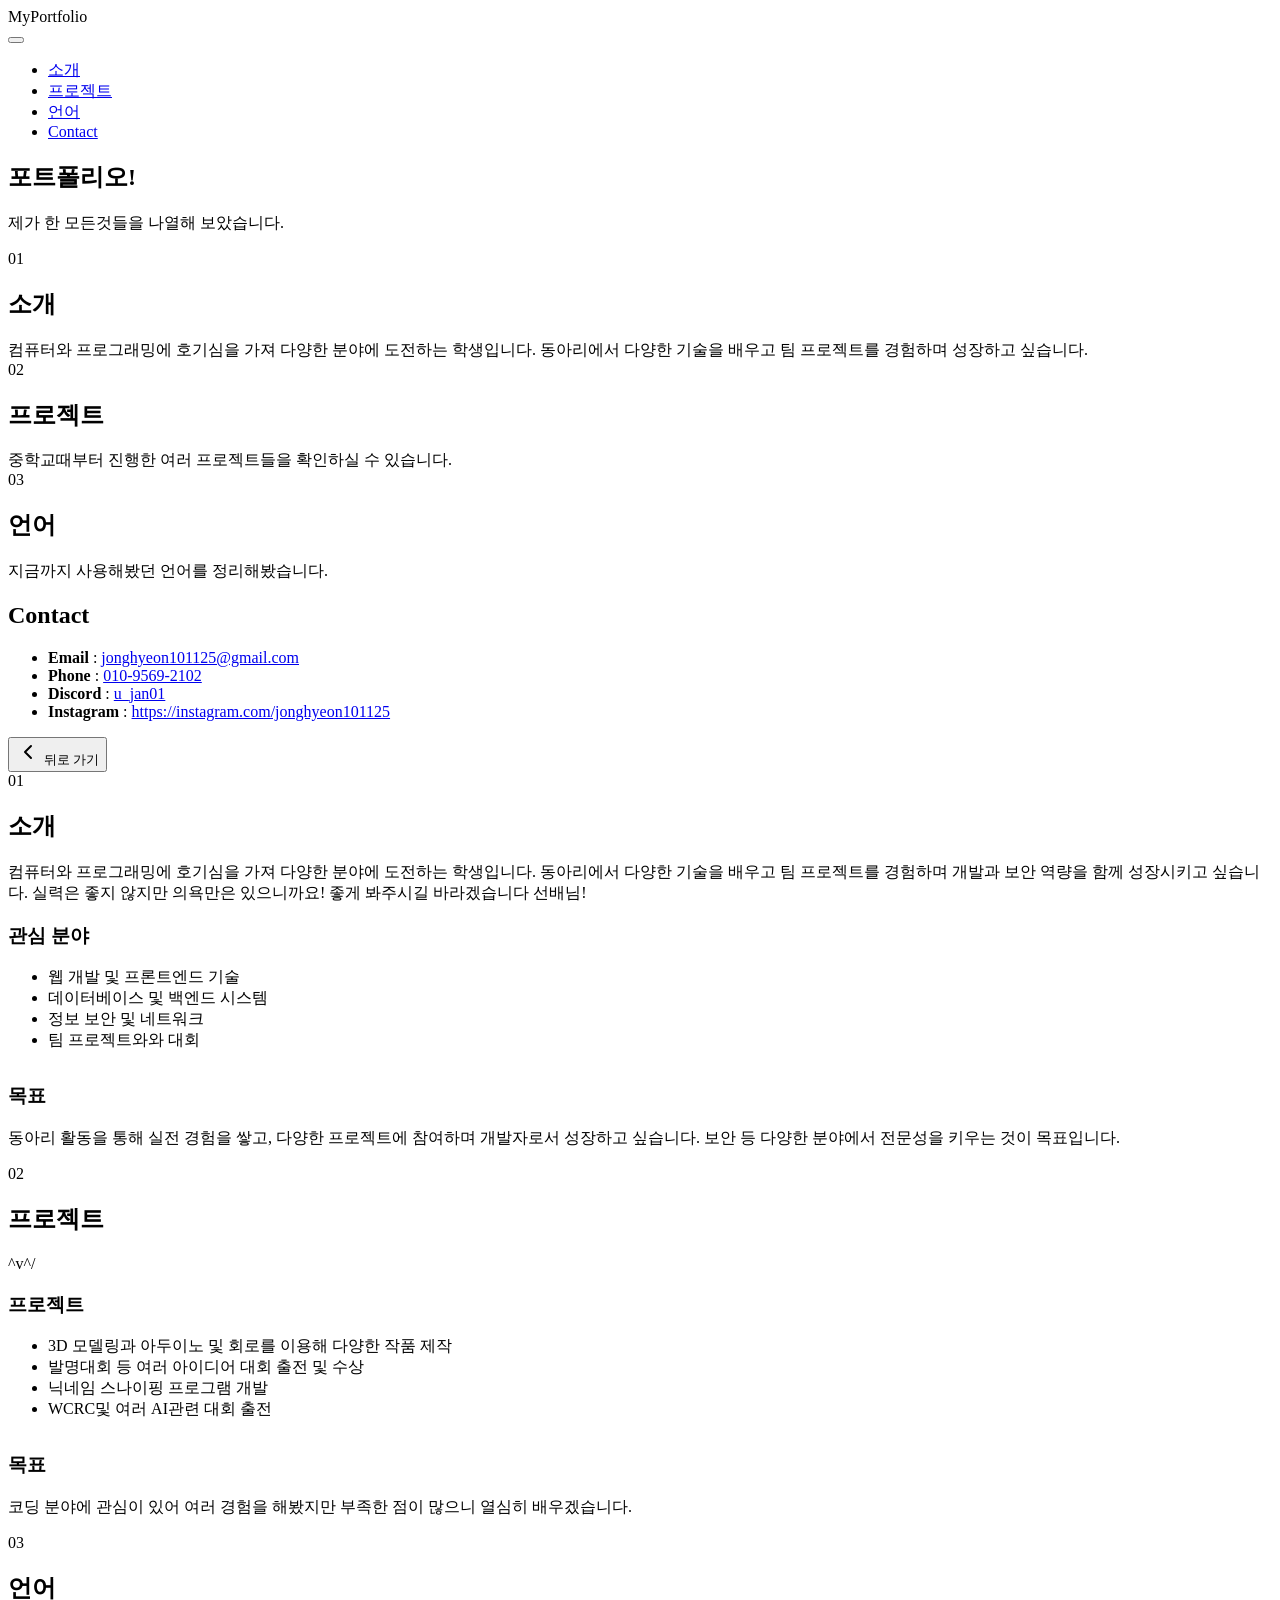
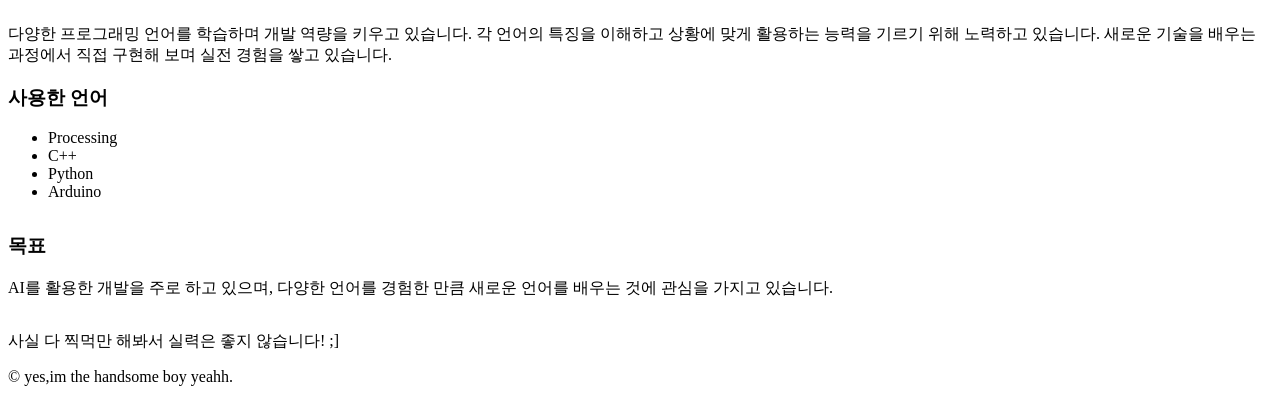
==== index.html @ 318a5172 "Add files via upload" ====
<!DOCTYPE html>
<html lang="ko">
  <head>
    <meta charset="UTF-8" />
    <meta name="viewport" content="width=device-width, initial-scale=1.0" />
    <base href="/club_portfolio/" />
    <title>포트폴리오</title>
    <link rel="stylesheet" href="styles.css" />
  </head>
  <body>
      <header class="site-header">
      <div class="container header-inner">
        <div class="logo">My<span>Portfolio</span></div>
        <nav class="nav">
          <button class="nav-toggle" aria-label="메뉴 열기/닫기">
            <span></span>
            <span></span>
            <span></span>
          </button>
          <ul class="nav-list">
            <li><a href="#about">소개</a></li>
            <li><a href="#projects">프로젝트</a></li>
            <li><a href="#language">언어</a></li>
            <li><a href="#contact">Contact</a></li>
          </ul>
        </nav>
      </div>
    </header>

    <main id="main-content">
      <section class="hero">
        <div class="container hero-inner">
          <div>
            <h1 class="hero-title">
              <span class="accent">포트폴리오!</span>
            </h1>
            <p class="hero-text">제가 한 모든것들을 나열해 보았습니다.</p>
          </div>
        </div>
      </section>

      <section id="about" class="section">
        <div class="container">
          <div class="section-panel section-panel--about">
            <div class="section-label">
              <span class="section-label-number">01</span>
              <div class="section-label-content">
                <!-- 아래 <h2> 태그의 "소개" 텍스트를 원하는 제목으로 바꾸세요! -->
                <h2 class="section-title" data-type="about">소개</h2>
                
                <!-- 아래 영역에 여러 문구를 넣을 수 있습니다. 원하는 만큼 <span class="section-subtitle-item"> 태그를 추가하세요. -->
                <div class="section-subtitle-container">
                  <span class="section-subtitle-item">컴퓨터와 프로그래밍에 호기심을 가져 다양한 분야에 도전하는 학생입니다.    </span>
                  <span class="section-subtitle-item">동아리에서 다양한 기술을 배우고 팀 프로젝트를 경험하며 성장하고 싶습니다.</span>
                  <!-- 여기에 추가 문구를 넣으려면 위 줄을 복사해서 내용을 바꾸세요 -->
                </div>
              </div>
            </div>
          </div>
        </div>
      </section>

      <section id="projects" class="section alt">
        <div class="container">
          <div class="section-panel section-panel--projects">
            <div class="section-label">
              <span class="section-label-number">02</span>
              <div class="section-label-content">
                <!-- 아래 <h2> 태그의 "프로젝트" 텍스트를 원하는 제목으로 바꾸세요! -->
                <h2 class="section-title" data-type="projects">프로젝트</h2>
                
                <!-- 아래 영역에 프로젝트 관련 여러 문구를 넣을 수 있습니다. -->
                <div class="section-subtitle-container">
                  <span class="section-subtitle-item">중학교때부터 진행한 여러 프로젝트들을 확인하실 수 있습니다.</span>  
                </div>
              </div>
            </div>
            <div id="projects-grid" class="cards-grid">
              <!-- Firebase에서 로드된 데이터가 여기에 표시됩니다. -->
            </div>
          </div>
        </div>
      </section>

      <section id="language" class="section">
        <div class="container">
          <div class="section-panel section-panel--language">
            <div class="section-label">
              <span class="section-label-number">03</span>
              <div class="section-label-content">
                <h2 class="section-title" data-type="language">언어</h2>
                
                <div class="section-subtitle-container">
                  <span class="section-subtitle-item">지금까지 사용해봤던 언어를 정리해봤습니다.</span>
                </div>
              </div>
            </div>
          </div>
        </div>
      </section>

      <!-- 연락처 섹션: 이 부분에서 이메일, 전화번호, 디스코드 주소를 수정할 수 있습니다. -->
      <section id="contact" class="section alt">
        <div class="container">
          <h2 class="section-title">Contact</h2>
          <ul class="contact-list">
            <li>
              <strong>Email</strong> :
              <!-- "mailto:" 뒤에 본인의 이메일 주소를 입력하세요. -->
              <a href="mailto:jonghyeon101125@gmail.com">jonghyeon101125@gmail.com</a>
            </li>
            <li>
              <strong>Phone</strong> :
              <!-- "tel:" 뒤에 본인의 전화번호를 입력하세요 (예: 010-1234-5678) -->
              <a href="tel:010-0000-0000">010-9569-2102</a>
            </li>
            <li>
              <strong>Discord</strong> :
              <!-- "href=" 뒤에 본인의 디스코드 사용자 링크를, <a> 태그 사이에 사용자 이름을 적으세요. -->
              <a href="https://discord.com/users/" target="_blank" rel="noopener noreferrer">u_jan01</a>
            </li>
            <li>
              <strong>Instagram</strong> :
              <!-- "href=" 뒤에 본인의 인스타그램 링크를 입력하세요. -->
              <a href="https://www.instagram.com/" target="_blank" rel="noopener noreferrer">https://instagram.com/jonghyeon101125</a>
            </li>
          </ul>
        </div>
      </section>
    </main>

    <!-- 상세 화면 (Detail View) -->
    <div id="detail-view" class="detail-view hidden">
      <div class="container">
        <button id="back-to-main" class="back-btn">
          <svg xmlns="http://www.w3.org/2000/svg" width="24" height="24" viewBox="0 0 24 24" fill="none" stroke="currentColor" stroke-width="2" stroke-linecap="round" stroke-linejoin="round"><path d="m15 18-6-6 6-6"/></svg>
          뒤로 가기
        </button>
        
        <div id="about-detail" class="detail-content hidden">
          <div class="section-label">
            <span class="section-label-number">01</span>
            <h2 class="section-title">소개</h2>
          </div>
          <div class="detail-card">
            <p class="detail-text">
컴퓨터와 프로그래밍에 호기심을 가져 다양한 분야에 도전하는 학생입니다. 
동아리에서 다양한 기술을 배우고 팀 프로젝트를 경험하며 개발과 보안 역량을 함께 성장시키고 싶습니다.
실력은 좋지 않지만 의욕만은 있으니까요! 좋게 봐주시길 바라겠습니다 선배님!
            </p>
            <div class="detail-info">
              <h3>관심 분야</h3>
              <ul>
                <li>웹 개발 및 프론트엔드 기술</li>
                <li>데이터베이스 및 백엔드 시스템</li>
                <li>정보 보안 및 네트워크</li>
                <li>팀 프로젝트와와 대회</li>
              </ul>
              <h3 style="margin-top: 2rem;">목표</h3>
              <p>동아리 활동을 통해 실전 경험을 쌓고, 다양한 프로젝트에 참여하며 개발자로서 성장하고 싶습니다.
보안 등 다양한 분야에서 전문성을 키우는 것이 목표입니다.</p>
            </div>
          </div>
        </div>

        <div id="projects-detail" class="detail-content hidden">
          <div class="section-label">
            <span class="section-label-number">02</span>
            <h2 class="section-title">프로젝트</h2>
          </div>
          
          <div class="detail-card">
            <p class="detail-text">
^v^/
            </p>
            <div class="detail-info">
              <h3>프로젝트</h3>
              <ul>
                <li>3D 모델링과 아두이노 및 회로를 이용해 다양한 작품 제작</li>
                <li>발명대회 등 여러 아이디어 대회 출전 및 수상</li>
                <li>닉네임 스나이핑 프로그램 개발</li>
                <li>WCRC및 여러 AI관련 대회 출전</li>
              </ul>
              <h3 style="margin-top: 2rem;">목표</h3>
              <p>코딩 분야에 관심이 있어 여러 경험을 해봤지만 부족한 점이 많으니 열심히 배우겠습니다.</p>
            </div>
          </div>

          <!-- Firebase에서 로드된 개별 프로젝트 카드들이 여기에 표시됩니다. -->
          <div id="projects-detail-grid" class="cards-grid">
            <!-- JS로 채워짐 -->
          </div>
        </div>

        <div id="language-detail" class="detail-content hidden">
          <div class="section-label">
            <span class="section-label-number">03</span>
            <h2 class="section-title">언어</h2>
          </div>

          <div class="detail-card">
            <p class="detail-text">
다양한 프로그래밍 언어를 학습하며 개발 역량을 키우고 있습니다.
각 언어의 특징을 이해하고 상황에 맞게 활용하는 능력을 기르기 위해 노력하고 있습니다.
새로운 기술을 배우는 과정에서 직접 구현해 보며 실전 경험을 쌓고 있습니다.
            </p>
            <div class="detail-info">
              <h3>사용한 언어</h3>
              <ul>
                <li>Processing</li>
                <li>C++</li>
                <li>Python</li>
                <li>Arduino</li>
              </ul>
              <h3 style="margin-top: 2rem;">목표</h3>
              <p>AI를 활용한 개발을 주로 하고 있으며, 다양한 언어를 경험한 만큼 새로운 언어를 배우는 것에 관심을 가지고 있습니다.</p>
            </div>

            <!-- Firebase에서 로드된 언어 정보(배지 등)가 여기에 표시됩니다. -->
            <div id="language-detail-container" style="margin-top: 2rem;">
              <!-- JS로 채워짐 -->
            </div>

            <!-- 아래는 사용자가 요청한 희미한 문구입니다. styles.css의 .detail-faint-text 클래스에서 스타일을 수정할 수 있습니다. -->
            <p class="detail-faint-text">
사실 다 찍먹만 해봐서 실력은 좋지 않습니다! ;]
            </p>
          </div>
        </div>
      </div>
    </div>

    <footer class="site-footer">
      <div class="container footer-inner">
        <span>© </span>yes,im the handsome boy yeahh.</span>
      </div>
    </footer>

    <!-- Firebase + Firestore를 사용하는 메인 스크립트 (ES Module) -->
    <script type="module" src="app.js"></script>
  </body>
</html>
---- styles.css ----
:root {
  --bg: #000000;
  --content-offset: -10vw;
  --bg-alt: #101217;
  --card-bg: rgba(17, 19, 23, 0.96);
  --accent: #9ca3af;
  --accent-soft: rgba(156, 163, 175, 0.15);
  --accent-strong: #e5e7eb;
  --text: #f3f4f6;
  --muted: #9ca3af;
  --border-subtle: rgba(148, 163, 184, 0.4);
  --radius-lg: 18px;
  --radius-full: 999px;
  --shadow-soft: 0 24px 60px rgba(15, 23, 42, 0.9); 
}

*,
*::before,
*::after {
  box-sizing: border-box;
}

html,
body {
  margin: 0;
  padding: 0;
  font-family: system-ui, -apple-system, BlinkMacSystemFont, "Segoe UI", sans-serif;
  font-size: 20px;
  line-height: 1.8;
  background: var(--bg);
  color: var(--text);
  scroll-behavior: smooth;
}

body {
  min-height: 100vh;
}

.container {
  width: 100%;
  max-width: 1120px;
  margin: 0 auto;
  padding: 0 1.5rem;
}

.site-header {
  position: sticky;
  top: 0;
  z-index: 20;
  backdrop-filter: blur(16px);
  background: linear-gradient(to bottom, rgba(3, 7, 18, 0.95), rgba(3, 7, 18, 0.65));
  border-bottom: 1px solid rgba(148, 163, 184, 0.35);
}

.header-inner {
  display: flex;
  align-items: center;
  justify-content: space-between;
  height: 64px;
}

.logo {
  font-weight: 700;
  letter-spacing: 0.08em;
  text-transform: uppercase;
  font-size: 0.9rem;
  color: var(--muted);
}

.logo span {
  color: var(--accent-strong);
}

.nav-list {
  list-style: none;
  display: flex;
  gap: 1.5rem;
  margin: 0;
  padding: 0;
}

.nav-list a {
  text-decoration: none;
  color: var(--muted);
  font-size: 0.9rem;
  letter-spacing: 0.08em;
  text-transform: uppercase;
  padding-bottom: 4px;
  border-bottom: 2px solid transparent;
  transition: color 0.2s ease, border-color 0.2s ease;
}

.nav-list a:hover {
  color: var(--accent-strong);
  border-color: var(--accent-strong);
}

.nav-toggle {
  display: none;
  flex-direction: column;
  justify-content: center;
  align-items: center;
  gap: 4px; /* 작대기 사이 간격 */
  width: 44px;
  height: 44px;
  background: transparent;
  border: 1px solid var(--border-subtle);
  border-radius: 50%;
  padding: 0;
  cursor: pointer;
  transition: all 0.2s ease;
  overflow: hidden; /* 밖으로 튀어나오지 않게 */
}

.nav-toggle:hover {
  background-color: rgba(255, 255, 255, 0.1);
  border-color: var(--accent-strong);
}

.nav-toggle span {
  display: block;
  width: 22px; /* 길이를 살짝 키움 */
  height: 2px;
  background: var(--text);
  border-radius: 2px;
  margin: 0;
}

.hero {
  padding: 4.5rem 0 3.5rem;
}

.hero-inner {
  display: grid;
  grid-template-columns: minmax(0, 1.1fr);
  gap: 3.5rem;
  justify-items: start;
  text-align: left;
}

.hero-subtitle {
  text-transform: uppercase;
  letter-spacing: 0.18em;
  font-size: 0.8rem;
  color: var(--muted);
  margin: 0 0 0.75rem;
}

.hero-title {
  font-size: clamp(2.8rem, 6vw, 3.6rem);
  line-height: 1.3;
  margin: 0 0 1.6rem;
}

.accent {
  background: linear-gradient(120deg, #e5e7eb, #9ca3af, #6b7280);
  -webkit-background-clip: text;
  background-clip: text;
  color: transparent;
}

.hero-text {
  max-width: 36rem;
  color: var(--muted);
  font-size: 0.98rem;
  line-height: 1.7;
  margin: 0 auto;
  white-space: pre-wrap;
}

.hero-actions {
  display: flex;
  flex-wrap: wrap;
  gap: 0.75rem;
  margin-top: 1.75rem;
}

.btn {
  display: inline-flex;
  align-items: center;
  justify-content: center;
  padding: 0.7rem 1.4rem;
  border-radius: var(--radius-full);
  font-size: 0.9rem;
  font-weight: 500;
  letter-spacing: 0.06em;
  text-transform: uppercase;
  border: 1px solid transparent;
  cursor: pointer;
  text-decoration: none;
}

.btn.primary {
  background: radial-gradient(circle at top left, #e5e7eb, #6b7280);
  color: #f9fafb;
  box-shadow: none;
}

.btn.primary:hover {
  filter: brightness(1.03);
}

.btn.ghost {
  background: rgba(15, 23, 42, 0.9);
  border-color: var(--border-subtle);
  color: var(--text);
}

.btn.ghost:hover {
  border-color: var(--accent);
}

.section {
  padding: 3.5rem 0;
}

.section.alt {
  background: transparent;
}

.section-intro {
  margin: 0 0 2rem;
  color: var(--muted);
  max-width: 32rem;
  font-size: 0.95rem;
  border-bottom: 1px solid var(--border-subtle);
  padding-bottom: 1rem;
}

.section-panel {
  max-width: 760px;
  margin: 0 auto;
  padding: 2.25rem 0;
}

.section-panel--projects {
  margin-top: 1rem;
}

.hidden {
  display: none !important;
}

/* 상세 화면 스타일 */
.detail-view {
  padding: 4rem 0;
  min-height: calc(100vh - 128px);
  background: var(--bg);
}

.back-btn {
  display: inline-flex;
  align-items: center;
  gap: 0.5rem;
  background: transparent;
  border: none;
  color: var(--muted);
  font-size: 1rem;
  cursor: pointer;
  padding: 0.5rem 0;
  margin-bottom: 2rem;
  transition: color 0.2s ease;
}

.back-btn:hover {
  color: var(--accent-strong);
}

.detail-content {
  animation: fadeIn 0.4s ease-out;
}

@keyframes fadeIn {
  from { opacity: 0; transform: translateY(20px); }
  to { opacity: 1; transform: translateY(0); }
}

.detail-card {
  background: var(--card-bg);
  border: 1px solid var(--border-subtle);
  border-radius: var(--radius-lg);
  padding: 2.5rem;
  margin-top: 2rem;
  box-shadow: var(--shadow-soft);
}

.detail-text {
  font-size: 1.1rem;
  line-height: 1.8;
  color: var(--text);
  margin-bottom: 2rem;
  white-space: pre-wrap;
}

.detail-info h3 {
  font-size: 1.3rem;
  color: var(--accent-strong);
  margin-bottom: 1rem;
}

.detail-info ul {
  list-style: none;
  padding: 0;
}

.detail-info li {
  color: var(--muted);
  margin-bottom: 0.5rem;
  padding-left: 1.2rem;
  position: relative;
}

.detail-info li::before {
  content: "•";
  position: absolute;
  left: 0;
  color: var(--accent);
}

.btn-sm {
  padding: 0.4rem 1rem;
  font-size: 0.8rem;
  margin-top: 1rem;
}

/* 희미하고 작은 문구 스타일 (직접 수정 가능) */
.detail-faint-text {
  font-size: 0.8rem;
  opacity: 0.4;
  color: var(--muted);
  margin-top: 2.4rem;
  text-align: center;
  font-style: italic;
  white-space: pre-wrap;
}

/* ---------------------------------------------------------
   섹션 레이블 및 타이틀 스타일
--------------------------------------------------------- */
.section-label {
  position: relative;
  display: flex;
  flex-direction: column;
  align-items: flex-start;
}

.section-label-number {
  position: absolute;
  top: -2.5rem;
  left: -1rem;
  font-size: clamp(5rem, 15vw, 8rem);
  font-weight: 800;
  letter-spacing: -0.02em;
  color: rgba(148, 163, 184, 0.06);
  z-index: 0;
  line-height: 1;
  pointer-events: none;
  user-select: none;
}

.section-label-content {
  position: relative;
  z-index: 1;
  padding-top: 1rem;
  width: 100%;
}

.section-title {
  font-size: 2rem;
  font-weight: 700;
  margin-bottom: 1rem;
  cursor: pointer;
  transition: color 0.2s ease;
  display: inline-block;
}

.section-title:hover {
  color: var(--accent-strong);
}

/* 타이틀 아래 여러 문구를 넣을 수 있는 서브타이틀 스타일 */
.section-subtitle-item {
  display: block;
  font-size: 0.95rem;
  color: var(--muted);
  margin-bottom: 0.3rem;
  line-height: 1.5;
  white-space: pre-wrap;
}

.detail-info p {
  white-space: pre-wrap;
}

/* ---------------------------------------------------------
   모바일 대응 (768px 이하)
--------------------------------------------------------- */
@media (max-width: 768px) {
  .detail-card {
    padding: 1.5rem;
  }

  .section-label {
    align-items: center;
    text-align: center;
  }

  .section-label-number {
    left: 50%;
    transform: translateX(-50%);
    top: -2rem;
  }

  .section-label-content {
    padding-top: 2rem;
  }

  .header-inner {
    height: 60px;
  }

  .nav-toggle {
    display: flex;
  }

  .nav-list {
    position: absolute;
    top: 60px;
    right: 0.75rem;
    flex-direction: column;
    padding: 0.75rem 0.9rem;
    border-radius: 1rem;
    border: 1px solid rgba(148, 163, 184, 0.5);
    background: rgba(15, 23, 42, 0.98);
    box-shadow: 0 18px 40px rgba(15, 23, 42, 0.85);
    transform-origin: top right;
    transform: scale(0.9);
    opacity: 0;
    pointer-events: none;
    transition: opacity 0.16s ease, transform 0.16s ease;
  }

  .nav-list.open {
    opacity: 1;
    transform: scale(1);
    pointer-events: auto;
  }

  .hero {
    padding-top: 3.2rem;
  }
}

/* ---------------------------------------------------------
   데스크탑 대응 (769px 이상)
--------------------------------------------------------- */
@media (min-width: 769px) {
  .hero-inner > div {
    margin-left: var(--content-offset);
  }

  .section-panel--about,
  .section-panel--projects,
  .section-panel--language {
    margin-left: var(--content-offset);
    margin-right: auto;
  }
}

/* ---------------------------------------------------------
   카드 그리드 스타일
--------------------------------------------------------- */
.cards-grid {
  display: grid;
  grid-template-columns: repeat(auto-fit, minmax(260px, 1fr));
  gap: 1.4rem;
}

.card {
  position: relative;
  padding: 1.3rem 1.3rem 1.2rem;
  border-radius: var(--radius-lg);
  background: radial-gradient(circle at top left, rgba(148, 163, 184, 0.13), transparent 55%),
    var(--card-bg);
  border: 1px solid rgba(148, 163, 184, 0.25);
  box-shadow: var(--shadow-soft);
  overflow: hidden;
}

.card::before {
  content: "";
  position: absolute;
  inset: -40%;
  opacity: 0;
  background: conic-gradient(
    from 120deg,
    rgba(129, 140, 248, 0.6),
    rgba(244, 114, 182, 0.2),
    transparent 60%,
    rgba(56, 189, 248, 0.4)
  );
  transition: opacity 0.35s ease;
  z-index: -1;
}

.card:hover::before {
  opacity: 1;
}

.card-title {
  font-size: 1.05rem;
  margin: 0 0 0.35rem;
}

.card-meta {
  font-size: 0.78rem;
  text-transform: uppercase;
  letter-spacing: 0.14em;
  color: var(--muted);
  margin-bottom: 0.7rem;
}

.card-desc {
  font-size: 0.9rem;
  color: var(--muted);
  margin: 0 0 0.85rem;
  white-space: pre-wrap;
}

.card-kv {
  margin: 0 0 0.85rem;
  display: grid;
  gap: 0.35rem;
}

.card-kv-row {
  display: grid;
  grid-template-columns: 56px 1fr;
  gap: 0.6rem;
  align-items: baseline;
}

.card-kv dt {
  margin: 0;
  color: rgba(156, 163, 175, 0.9);
  font-size: 0.78rem;
  letter-spacing: 0.08em;
  text-transform: uppercase;
}

.card-kv dd {
  margin: 0;
  color: var(--muted);
  font-size: 0.9rem;
}

.card-detail {
  margin: 0 0 0.85rem;
  color: rgba(209, 213, 219, 0.7);
  font-size: 0.9rem;
  line-height: 1.65;
  white-space: pre-wrap;
}

.card-list {
  margin: 0 0 0.85rem;
  padding-left: 1.1rem;
  color: rgba(209, 213, 219, 0.7);
  font-size: 0.9rem;
  line-height: 1.6;
}

.badge-row {
  display: flex;
  flex-wrap: wrap;
  gap: 0.35rem;
  margin-bottom: 0.85rem;
}

.badge {
  font-size: 0.75rem;
  padding: 0.25rem 0.55rem;
  border-radius: 999px;
  border: 1px solid rgba(148, 163, 184, 0.45);
  background: rgba(15, 23, 42, 0.85);
  color: var(--muted);
}

.card-links {
  display: flex;
  gap: 0.7rem;
  font-size: 0.85rem;
}

.card-links a {
  color: var(--accent-strong);
  text-decoration: none;
}

.card-links a:hover {
  text-decoration: underline;
}

.skills-grid {
  display: grid;
  grid-template-columns: repeat(auto-fit, minmax(220px, 1fr));
  gap: 1.2rem;
}

.skill-item {
  border-radius: var(--radius-lg);
  border: 1px solid rgba(148, 163, 184, 0.35);
  background: linear-gradient(to bottom right, rgba(15, 23, 42, 0.9), rgba(17, 24, 39, 1));
  padding: 1rem 1.1rem;
}

.skill-top {
  display: flex;
  justify-content: space-between;
  align-items: baseline;
  margin-bottom: 0.55rem;
}

.skill-name {
  font-size: 0.95rem;
}

.skill-level {
  font-size: 0.78rem;
  text-transform: uppercase;
  letter-spacing: 0.16em;
  color: var(--muted);
}

.skill-bar {
  height: 6px;
  border-radius: 999px;
  background: rgba(30, 64, 175, 0.4);
  overflow: hidden;
}

.skill-bar-fill {
  height: 100%;
  border-radius: 999px;
  background: linear-gradient(90deg, #6366f1, #a855f7, #22d3ee);
}

/* ---------------------------------------------------------
   연락처(Contact) 섹션 스타일
--------------------------------------------------------- */
#contact .container {
  text-align: center;
  display: flex;
  flex-direction: column;
  align-items: center;
  justify-content: center;
}

#contact .section-title {
  width: 100%;
  text-align: center;
  margin-bottom: 2rem;
  display: block;
}

.contact-list {
  list-style: none;
  padding: 0;
  margin: 0;
  display: flex;
  flex-direction: column;
  align-items: center; /* 항목들을 가로 중앙으로 */
  justify-content: center;
  gap: 1rem; /* 간격을 조금 더 넓힘 */
  color: var(--muted);
  font-size: 0.95rem;
  width: 100%;
}

.contact-list li {
  text-align: center;
  width: 100%;
}

.contact-list strong {
  color: var(--accent-strong);
  margin-right: 0.5rem;
}

.contact-list a {
  color: var(--accent-strong);
  text-decoration: none;
}

.contact-list a:hover {
  text-decoration: underline;
}

/* ---------------------------------------------------------
   푸터(Footer) 스타일
--------------------------------------------------------- */
.site-footer {
  border-top: 1px solid rgba(148, 163, 184, 0.4);
  background: rgba(2, 6, 23, 0.98);
}

.footer-inner {
  display: flex;
  align-items: center;
  justify-content: center;
  padding: 1.1rem 1.5rem;
  font-size: 0.8rem;
  color: var(--muted);
  text-align: center;
}
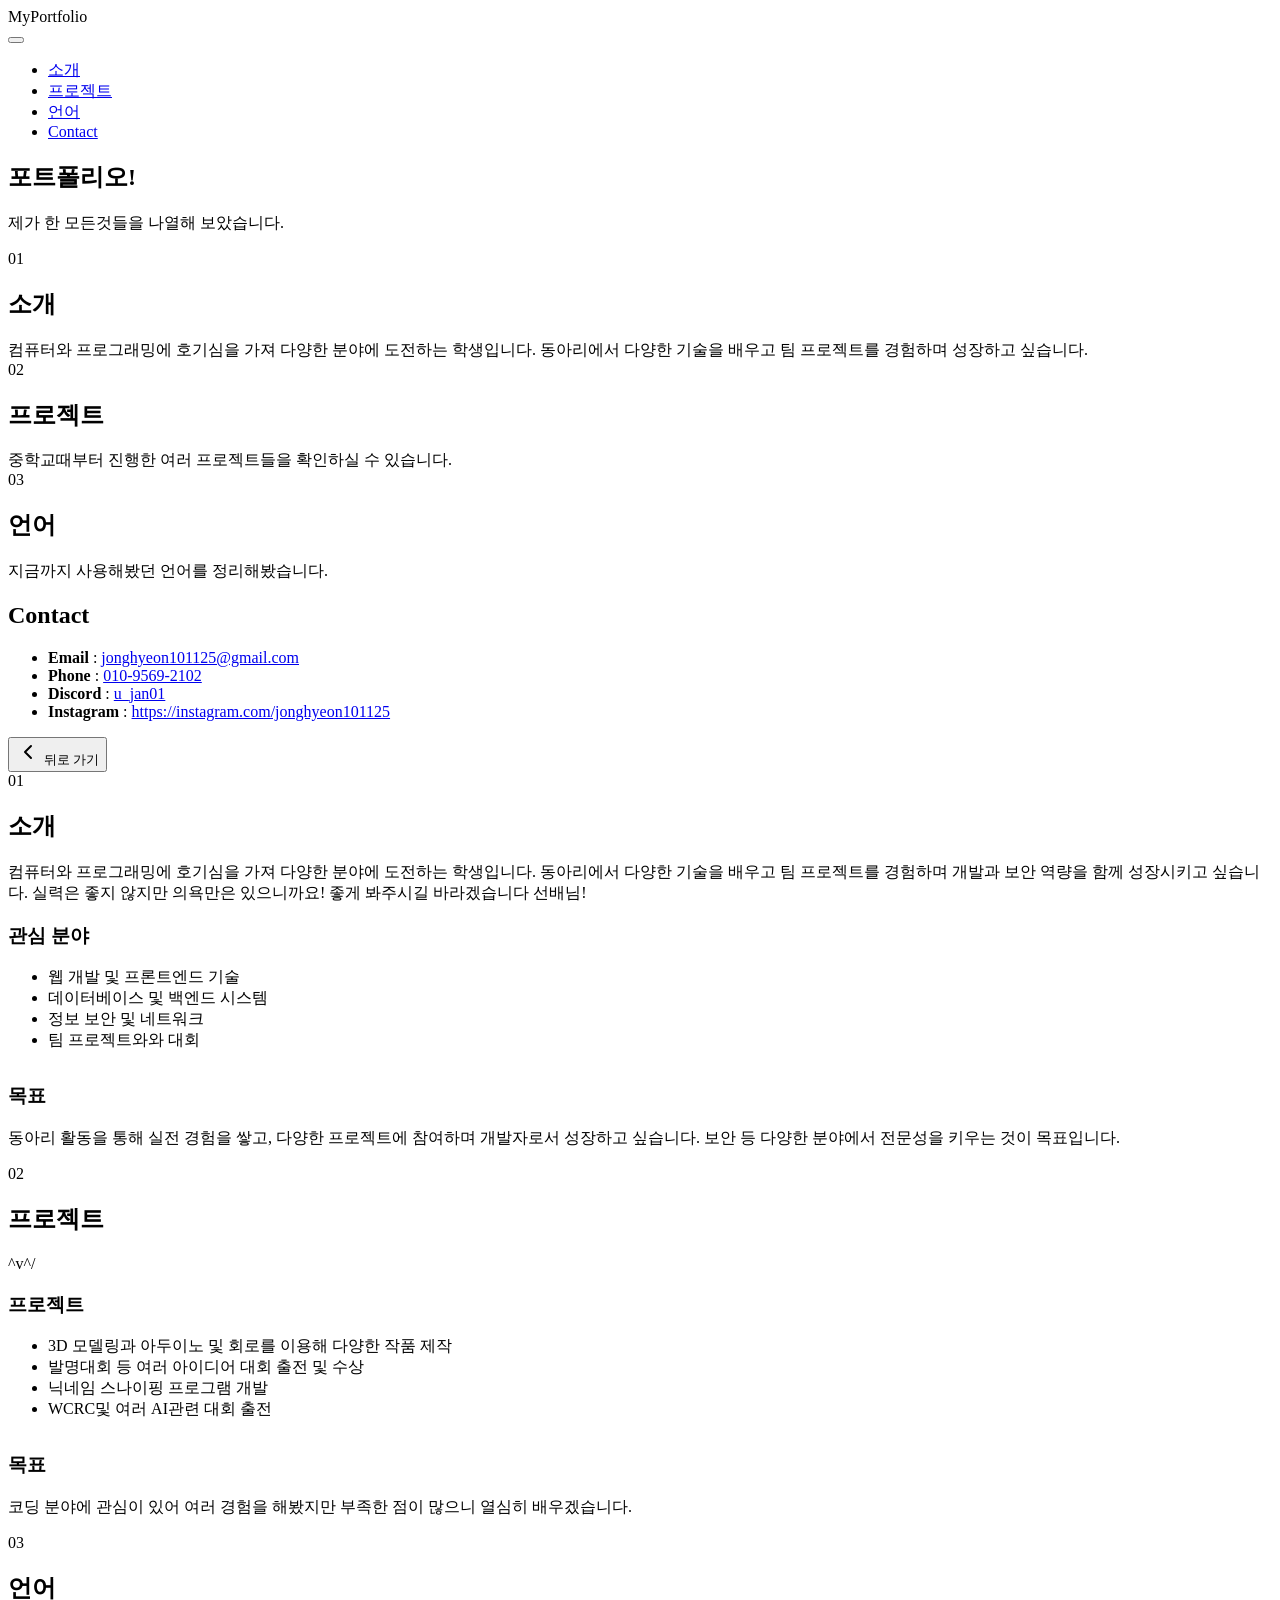
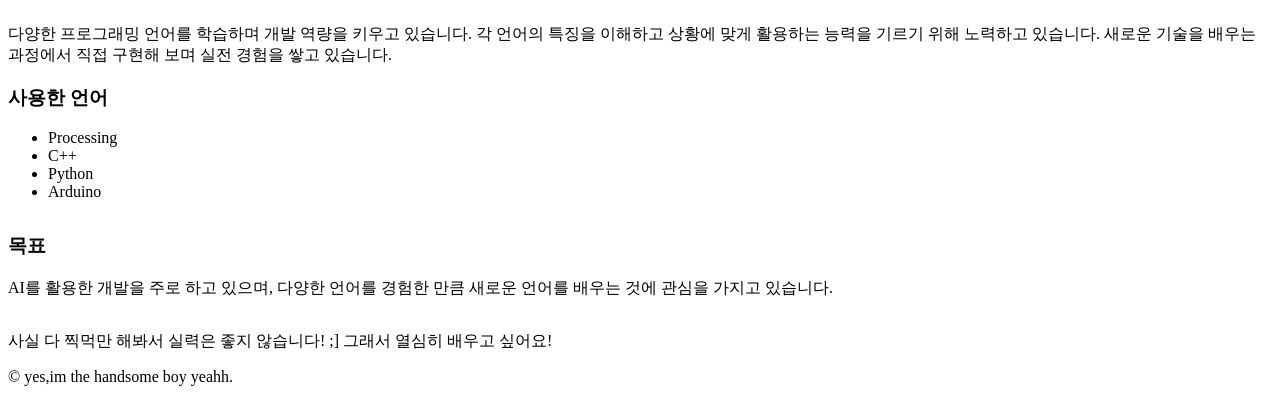
==== commit d8bde5e4: "Add files via upload" ====
--- a/index.html
+++ b/index.html
@@ -224,6 +224,7 @@
             <!-- 아래는 사용자가 요청한 희미한 문구입니다. styles.css의 .detail-faint-text 클래스에서 스타일을 수정할 수 있습니다. -->
             <p class="detail-faint-text">
 사실 다 찍먹만 해봐서 실력은 좋지 않습니다! ;]
+그래서 열심히 배우고 싶어요!
             </p>
           </div>
         </div>
--- a/styles.css
+++ b/styles.css
@@ -325,11 +325,11 @@
 
 /* 희미하고 작은 문구 스타일 (직접 수정 가능) */
 .detail-faint-text {
-  font-size: 0.8rem;
-  opacity: 0.4;
+  font-size: 0.05rem;
+  opacity: 0.3;
   color: var(--muted);
   margin-top: 2.4rem;
-  text-align: center;
+  text-align: left;
   font-style: italic;
   white-space: pre-wrap;
 }
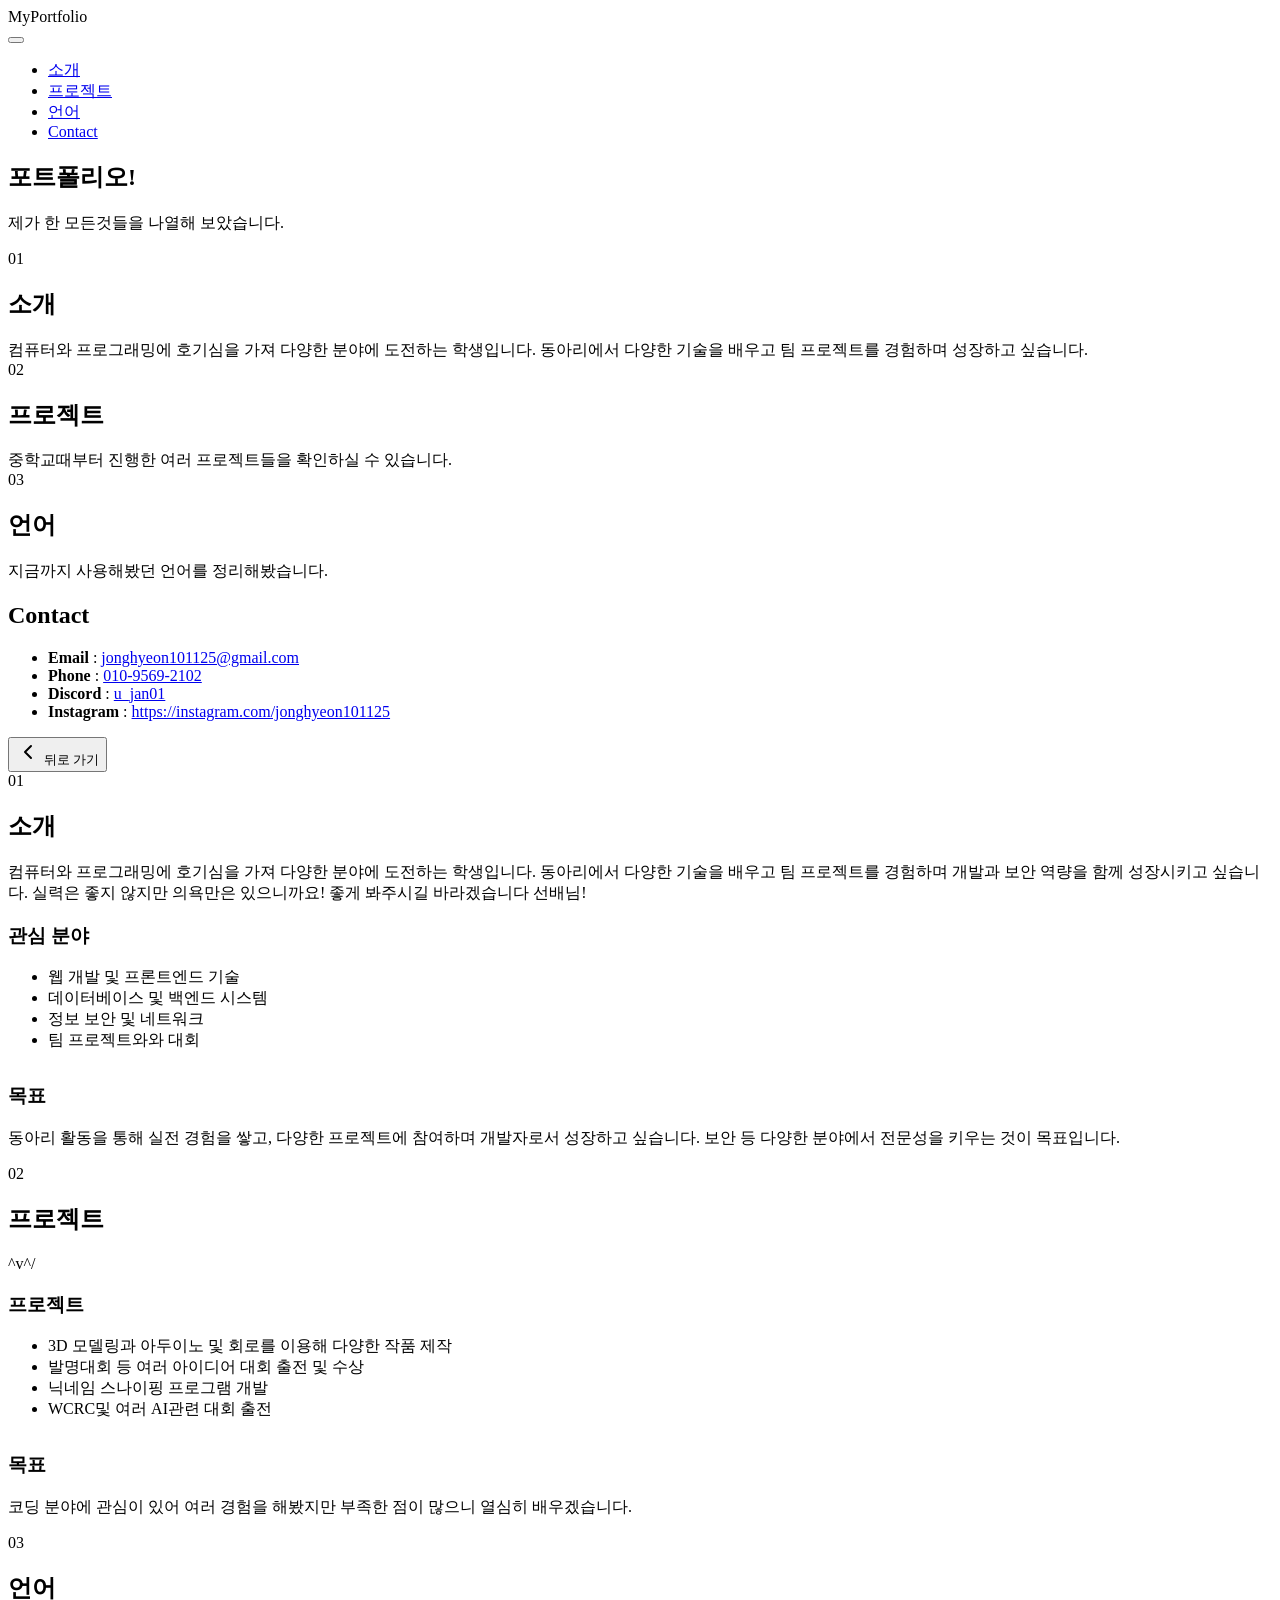
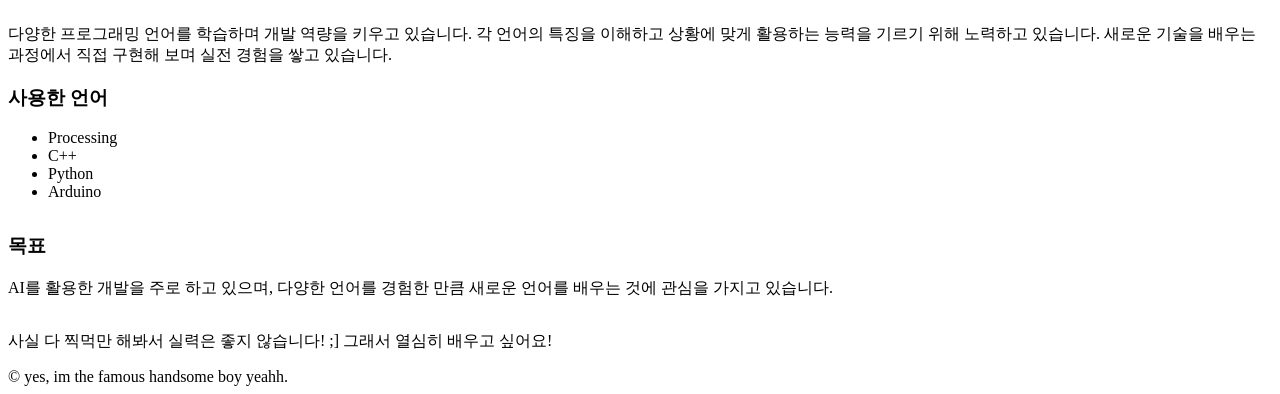
==== commit daa3fcf4: "Add files via upload" ====
--- a/index.html
+++ b/index.html
@@ -233,7 +233,7 @@
 
     <footer class="site-footer">
       <div class="container footer-inner">
-        <span>© </span>yes,im the handsome boy yeahh.</span>
+        <span>© </span> yes, im the famous handsome boy yeahh.</span>
       </div>
     </footer>
 
--- a/styles.css
+++ b/styles.css
@@ -325,11 +325,11 @@
 
 /* 희미하고 작은 문구 스타일 (직접 수정 가능) */
 .detail-faint-text {
-  font-size: 0.05rem;
-  opacity: 0.3;
+  font-size: 0.8rem;    /* 글꼴 크기: 0.8rem 정도로 설정해야 보입니다. */
+  opacity: 0.4;         /* 투명도: 0.4 */
   color: var(--muted);
   margin-top: 2.4rem;
-  text-align: left;
+  text-align: center;   /* 다시 가운데 정렬로 복구 */
   font-style: italic;
   white-space: pre-wrap;
 }
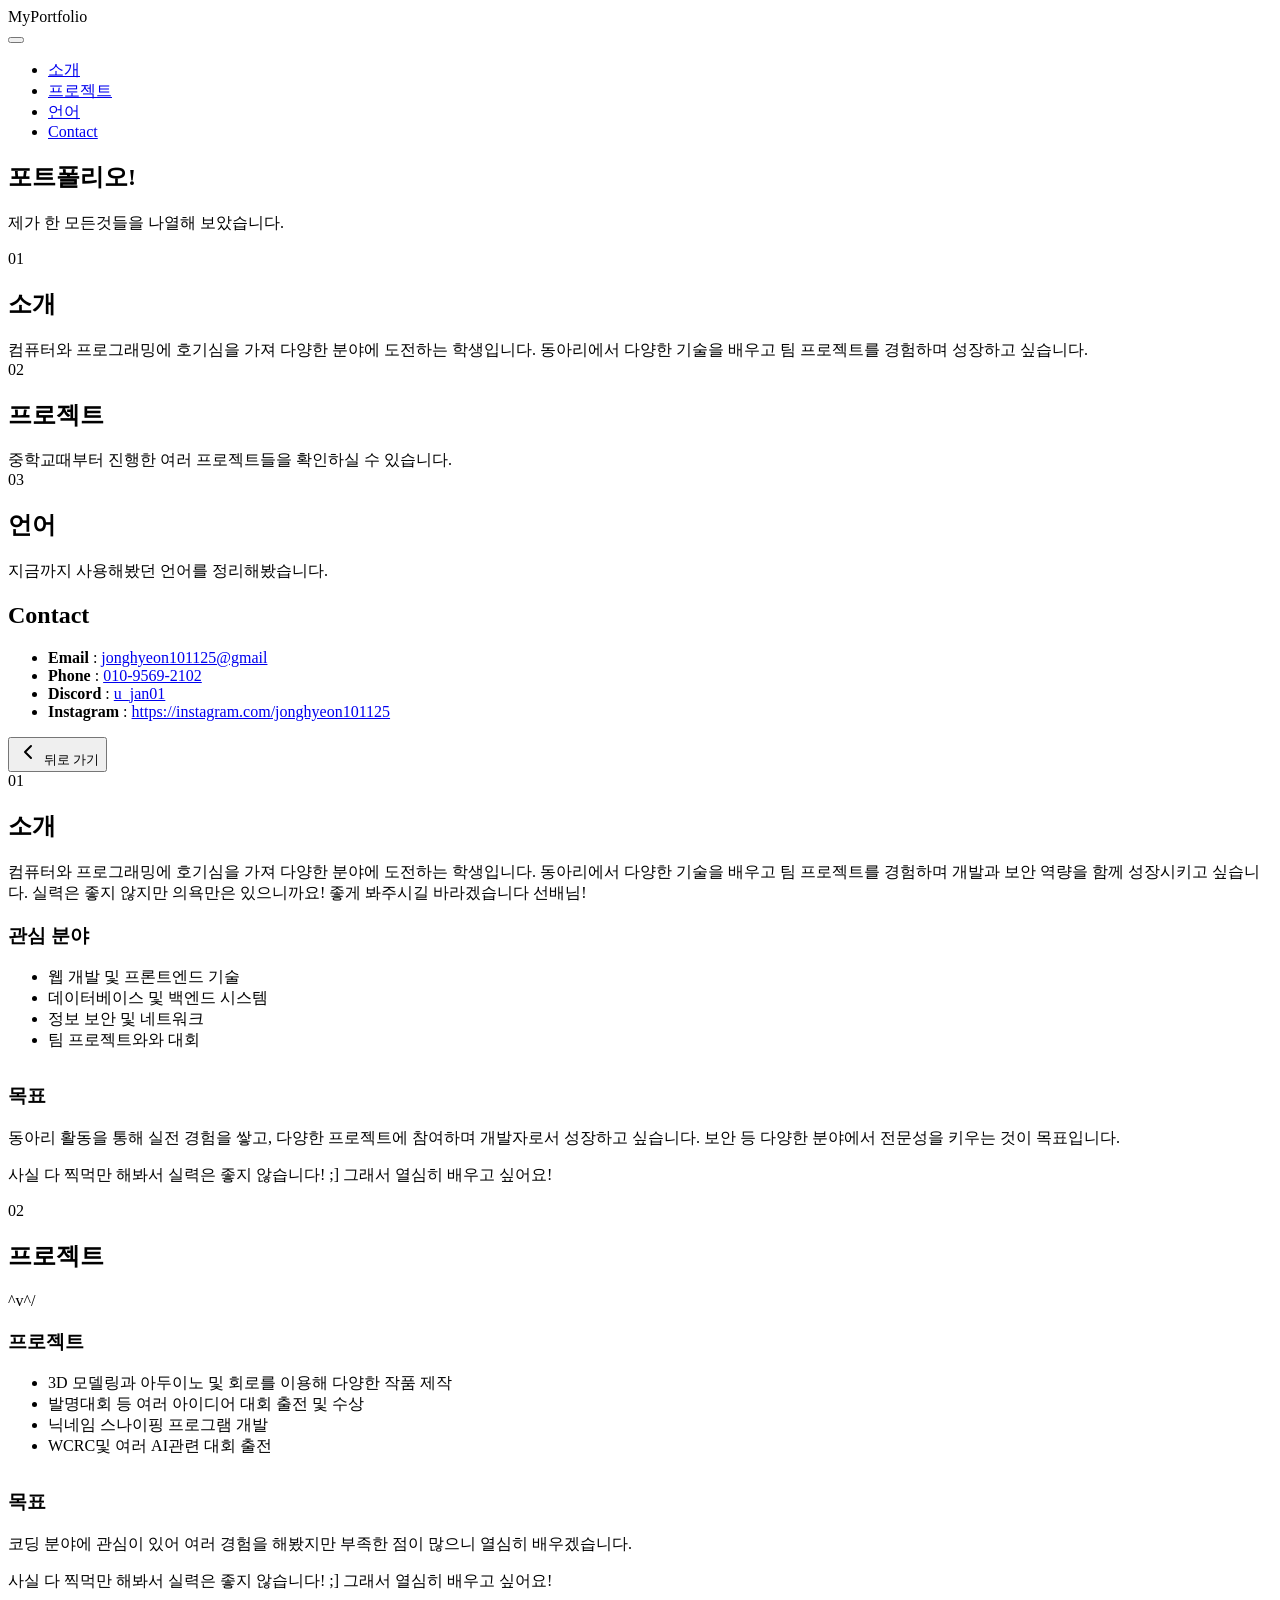
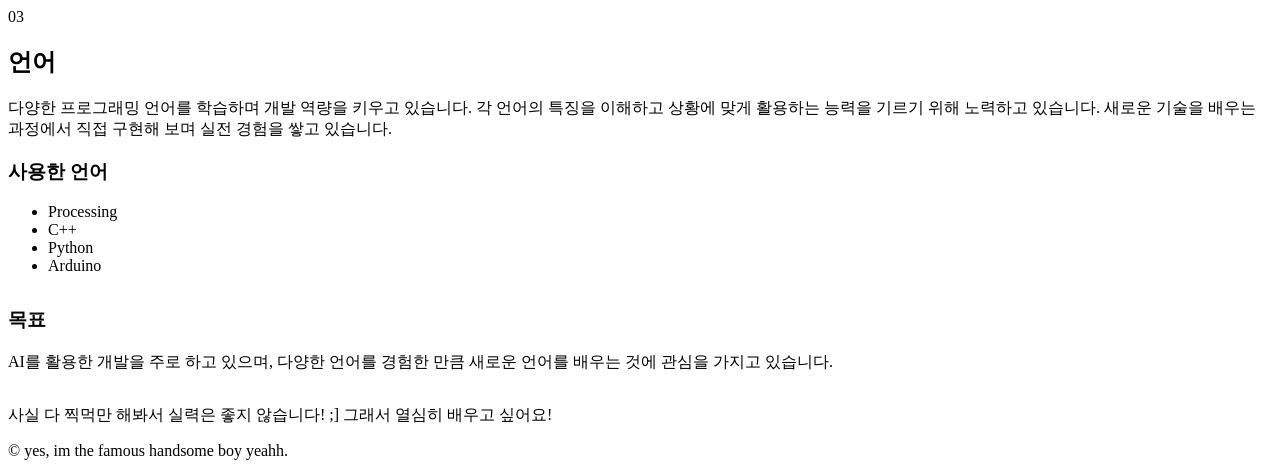
==== commit b7df783f: "Add files via upload" ====
--- a/index.html
+++ b/index.html
@@ -107,7 +107,7 @@
             <li>
               <strong>Email</strong> :
               <!-- "mailto:" 뒤에 본인의 이메일 주소를 입력하세요. -->
-              <a href="mailto:jonghyeon101125@gmail.com">jonghyeon101125@gmail.com</a>
+              <a href="mailto:jonghyeon101125@gmail.com">jonghyeon101125@gmail</a>
             </li>
             <li>
               <strong>Phone</strong> :
@@ -160,6 +160,9 @@
               <p>동아리 활동을 통해 실전 경험을 쌓고, 다양한 프로젝트에 참여하며 개발자로서 성장하고 싶습니다.
 보안 등 다양한 분야에서 전문성을 키우는 것이 목표입니다.</p>
             </div>
+            <p class="detail-faint-text">
+사실 다 찍먹만 해봐서 실력은 좋지 않습니다! ;] 그래서 열심히 배우고 싶어요!
+            </p>
           </div>
         </div>
 
@@ -184,6 +187,9 @@
               <h3 style="margin-top: 2rem;">목표</h3>
               <p>코딩 분야에 관심이 있어 여러 경험을 해봤지만 부족한 점이 많으니 열심히 배우겠습니다.</p>
             </div>
+            <p class="detail-faint-text">
+사실 다 찍먹만 해봐서 실력은 좋지 않습니다! ;] 그래서 열심히 배우고 싶어요!
+            </p>
           </div>
 
           <!-- Firebase에서 로드된 개별 프로젝트 카드들이 여기에 표시됩니다. -->
@@ -223,8 +229,7 @@
 
             <!-- 아래는 사용자가 요청한 희미한 문구입니다. styles.css의 .detail-faint-text 클래스에서 스타일을 수정할 수 있습니다. -->
             <p class="detail-faint-text">
-사실 다 찍먹만 해봐서 실력은 좋지 않습니다! ;]
-그래서 열심히 배우고 싶어요!
+사실 다 찍먹만 해봐서 실력은 좋지 않습니다! ;] 그래서 열심히 배우고 싶어요!
             </p>
           </div>
         </div>
--- a/styles.css
+++ b/styles.css
@@ -324,14 +324,16 @@
 }
 
 /* 희미하고 작은 문구 스타일 (직접 수정 가능) */
-.detail-faint-text {
-  font-size: 0.8rem;    /* 글꼴 크기: 0.8rem 정도로 설정해야 보입니다. */
-  opacity: 0.4;         /* 투명도: 0.4 */
-  color: var(--muted);
-  margin-top: 2.4rem;
-  text-align: center;   /* 다시 가운데 정렬로 복구 */
+.detail-view .detail-faint-text {
+  display: block;
+  font-size: 0.3rem;    /* 글꼴 크기: 0.85rem (사용자님이 원하는 값으로 수정하세요) */
+  opacity: 0.45;         /* 투명도: 0.45 */
+  color: var(--muted);
+  margin-top: 2.5rem;
+  text-align: center;
   font-style: italic;
   white-space: pre-wrap;
+  width: 100%;
 }
 
 /* ---------------------------------------------------------
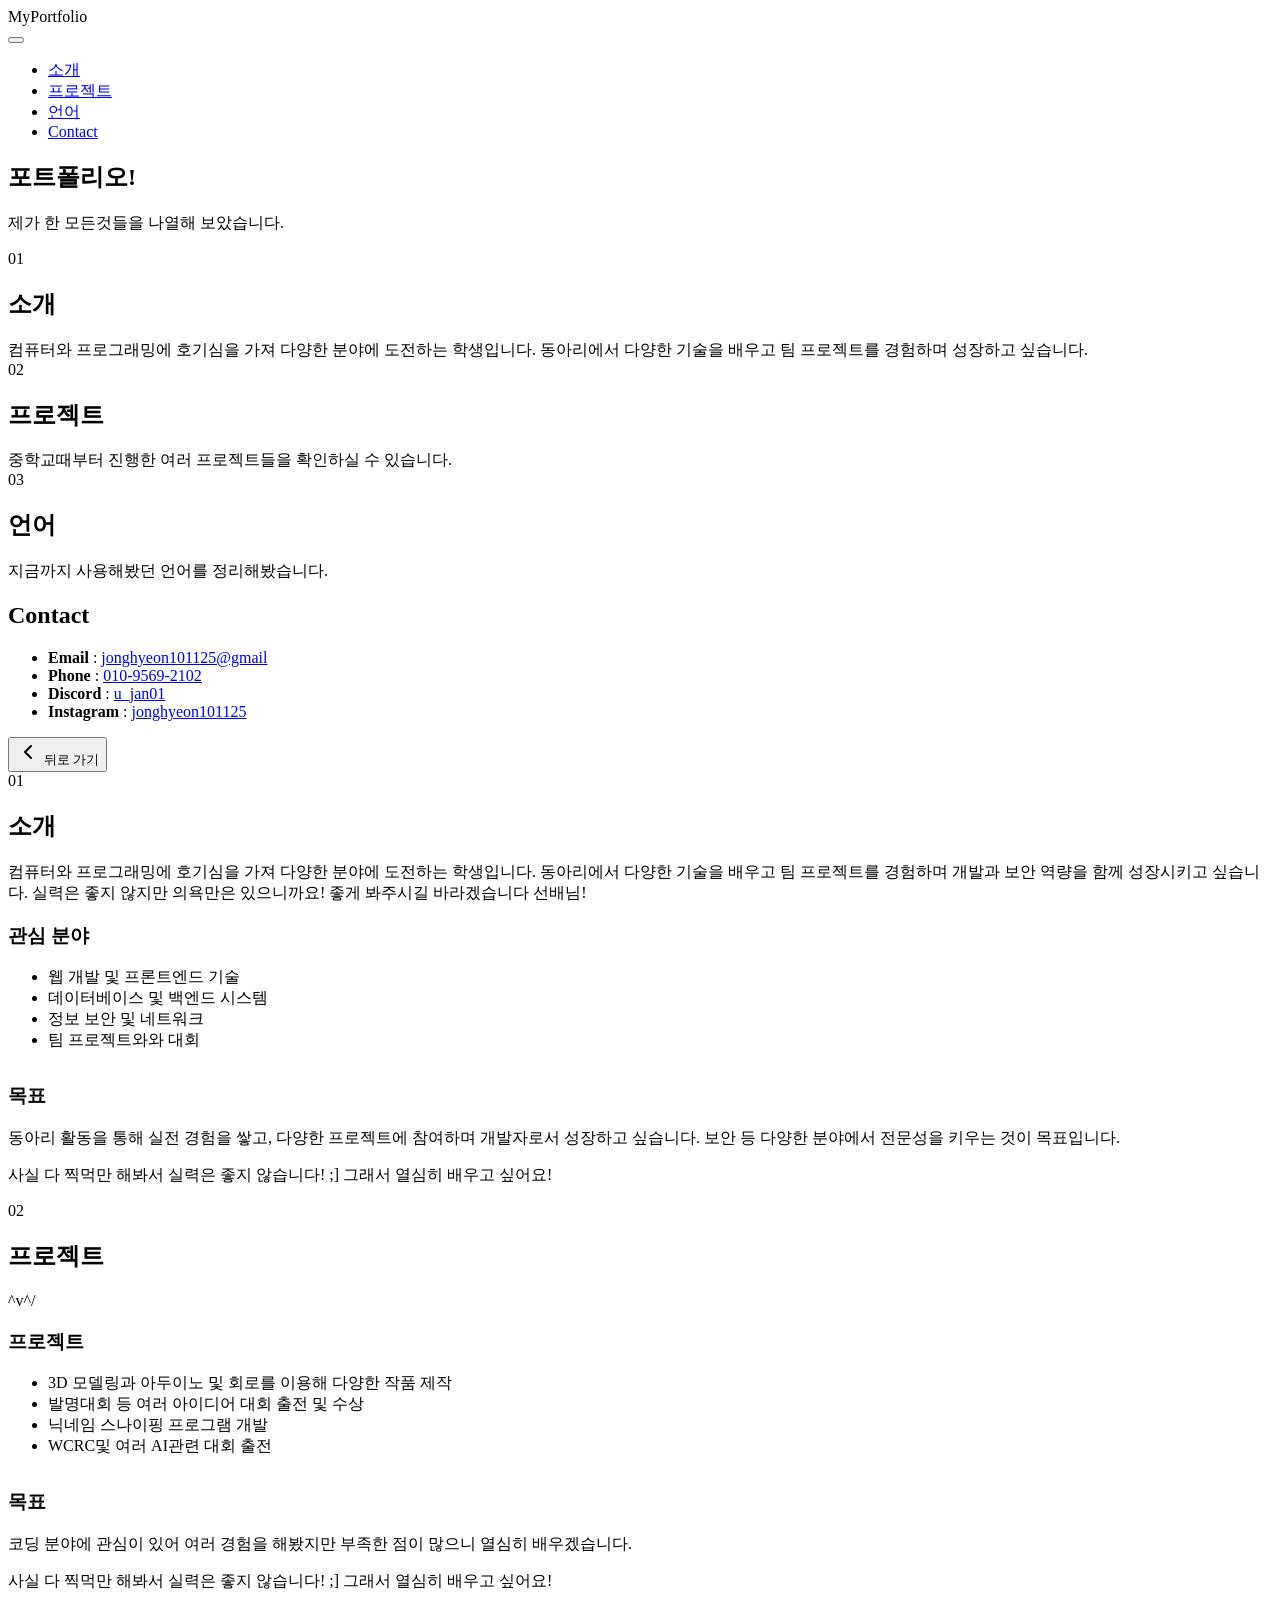
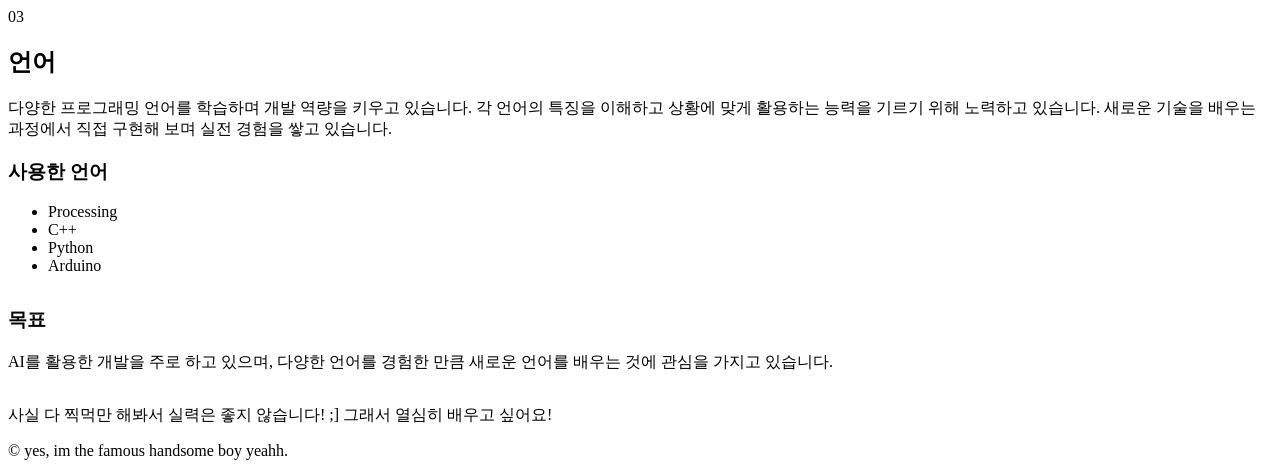
==== commit a1189311: "Add files via upload" ====
--- a/index.html
+++ b/index.html
@@ -107,12 +107,12 @@
             <li>
               <strong>Email</strong> :
               <!-- "mailto:" 뒤에 본인의 이메일 주소를 입력하세요. -->
-              <a href="mailto:jonghyeon101125@gmail.com">jonghyeon101125@gmail</a>
+              <a href="https://jonghyeon101125@gmail.com">jonghyeon101125@gmail</a>
             </li>
             <li>
               <strong>Phone</strong> :
               <!-- "tel:" 뒤에 본인의 전화번호를 입력하세요 (예: 010-1234-5678) -->
-              <a href="tel:010-0000-0000">010-9569-2102</a>
+              <a href="tel:010-9569-2102">010-9569-2102</a>
             </li>
             <li>
               <strong>Discord</strong> :
@@ -122,7 +122,7 @@
             <li>
               <strong>Instagram</strong> :
               <!-- "href=" 뒤에 본인의 인스타그램 링크를 입력하세요. -->
-              <a href="https://www.instagram.com/" target="_blank" rel="noopener noreferrer">https://instagram.com/jonghyeon101125</a>
+              <a href="https://instagram.com/jonghyeon101125" target="_blank" rel="noopener noreferrer">jonghyeon101125</a>
             </li>
           </ul>
         </div>
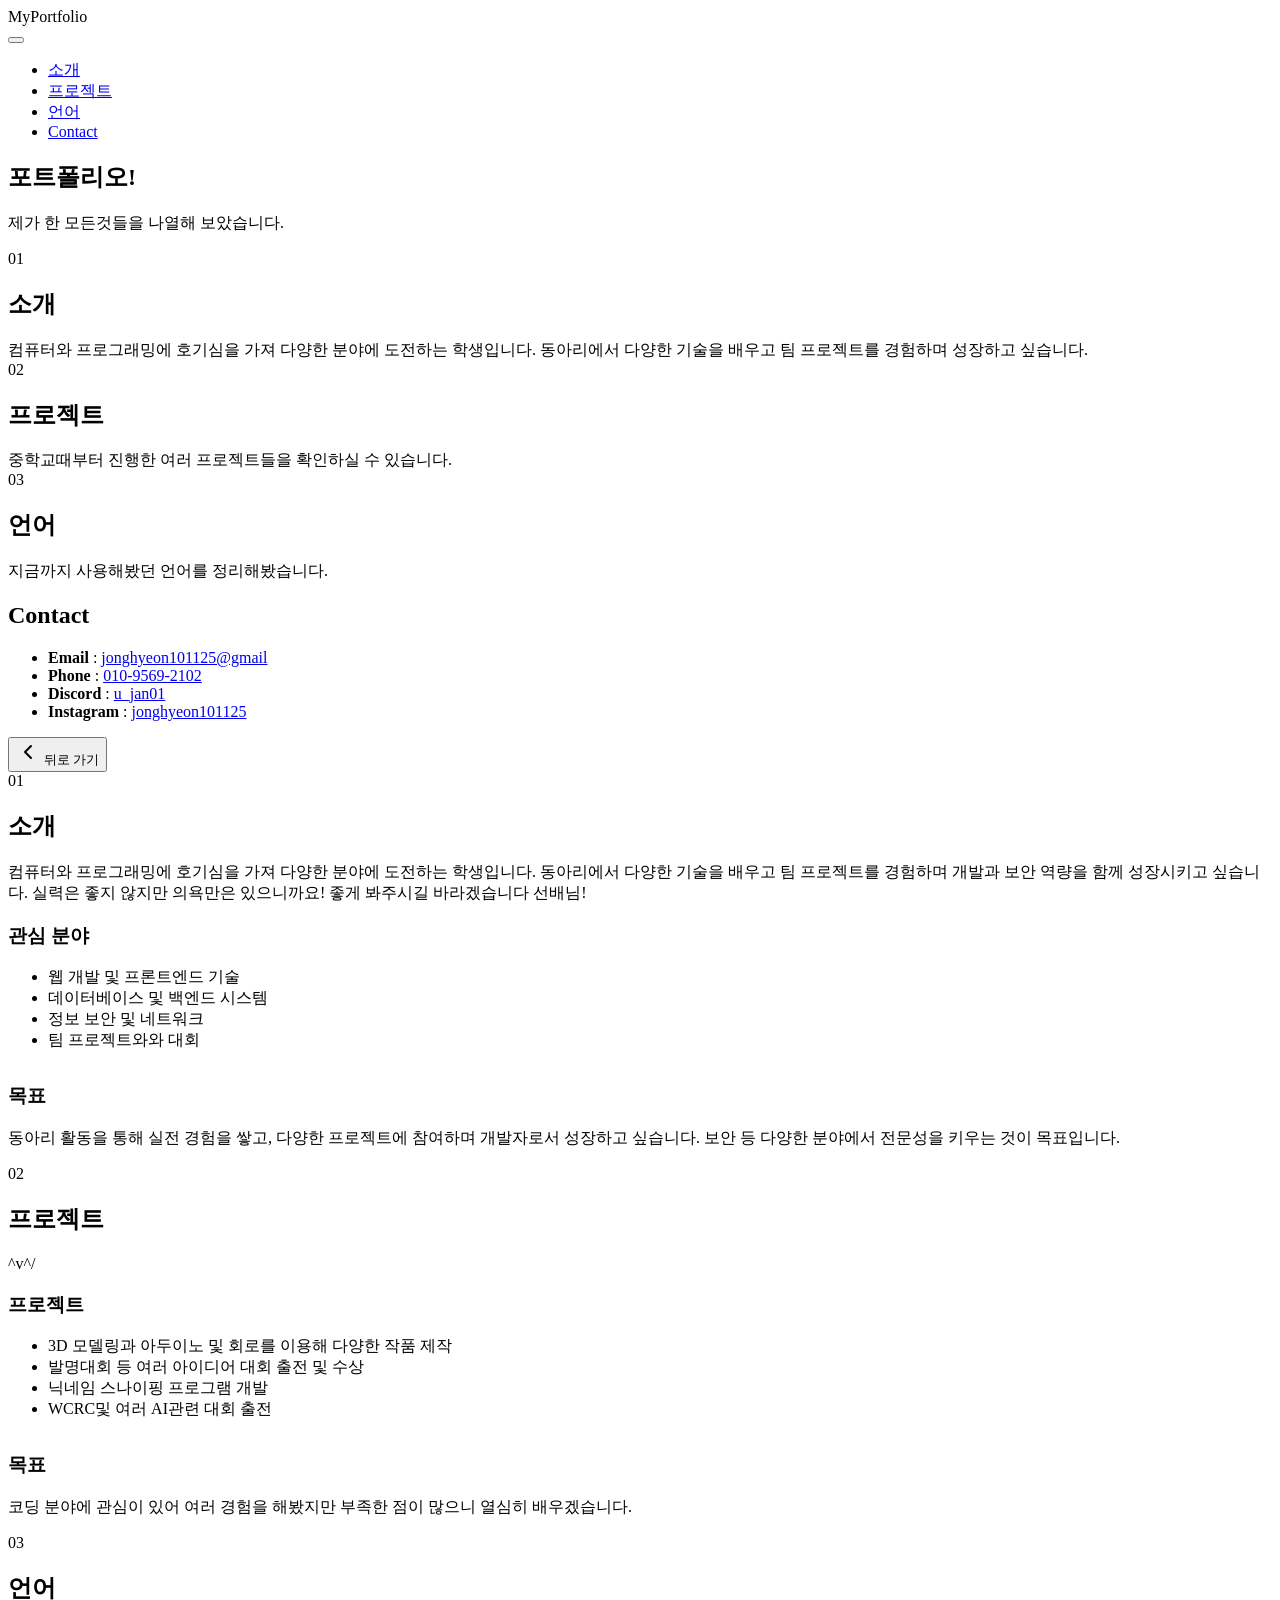
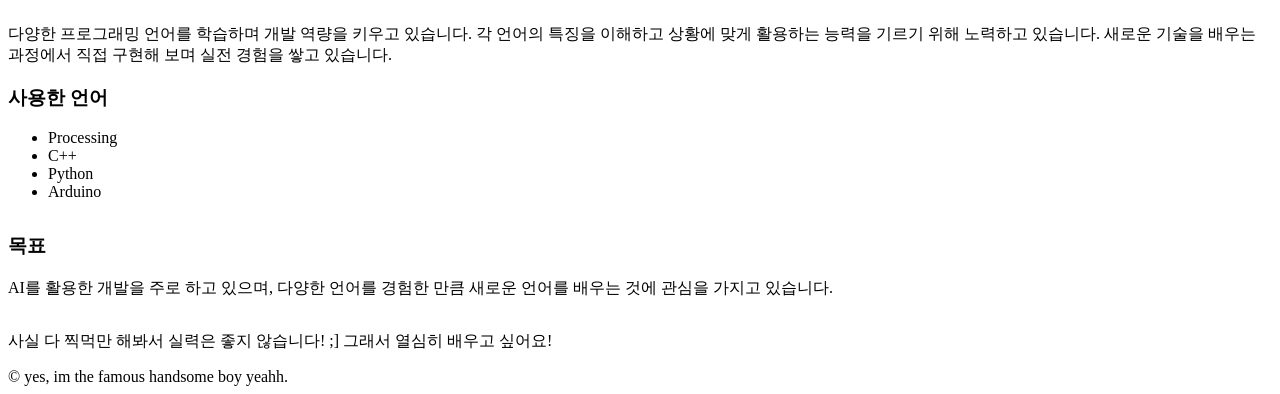
==== commit 8923f3d3: "Add files via upload" ====
--- a/index.html
+++ b/index.html
@@ -117,7 +117,7 @@
             <li>
               <strong>Discord</strong> :
               <!-- "href=" 뒤에 본인의 디스코드 사용자 링크를, <a> 태그 사이에 사용자 이름을 적으세요. -->
-              <a href="https://discord.com/users/" target="_blank" rel="noopener noreferrer">u_jan01</a>
+              <a href="https://discord.com/u_jan01" target="_blank" rel="noopener noreferrer">u_jan01</a>
             </li>
             <li>
               <strong>Instagram</strong> :
@@ -158,11 +158,8 @@
               </ul>
               <h3 style="margin-top: 2rem;">목표</h3>
               <p>동아리 활동을 통해 실전 경험을 쌓고, 다양한 프로젝트에 참여하며 개발자로서 성장하고 싶습니다.
-보안 등 다양한 분야에서 전문성을 키우는 것이 목표입니다.</p>
-            </div>
-            <p class="detail-faint-text">
-사실 다 찍먹만 해봐서 실력은 좋지 않습니다! ;] 그래서 열심히 배우고 싶어요!
-            </p>
+보안 등 다양한 분야에서 전문성을 키우는 것이 목표입니다. </p>
+            </div>
           </div>
         </div>
 
@@ -187,9 +184,6 @@
               <h3 style="margin-top: 2rem;">목표</h3>
               <p>코딩 분야에 관심이 있어 여러 경험을 해봤지만 부족한 점이 많으니 열심히 배우겠습니다.</p>
             </div>
-            <p class="detail-faint-text">
-사실 다 찍먹만 해봐서 실력은 좋지 않습니다! ;] 그래서 열심히 배우고 싶어요!
-            </p>
           </div>
 
           <!-- Firebase에서 로드된 개별 프로젝트 카드들이 여기에 표시됩니다. -->
